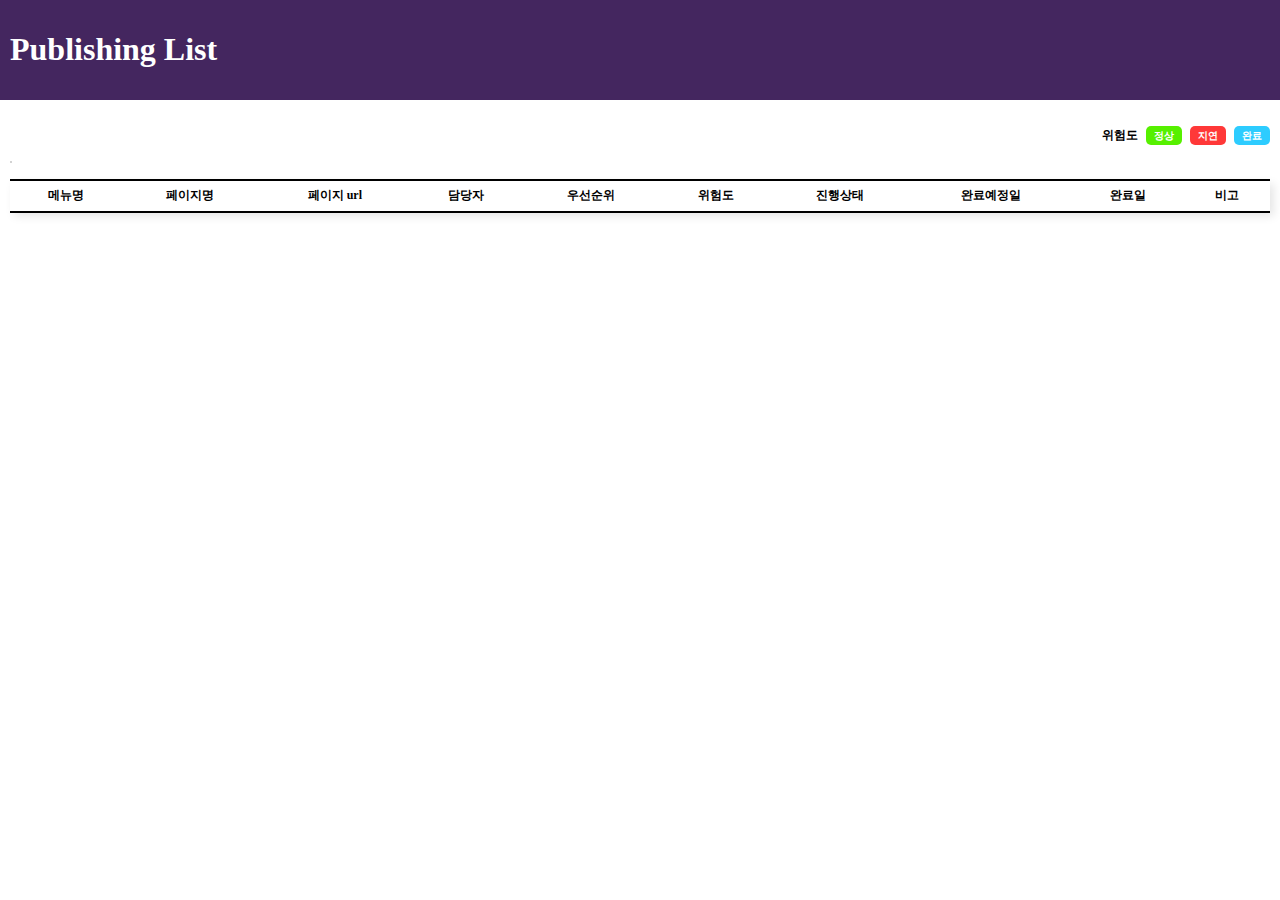
==== index.html @ 89fe056e "[DP] 우선순위 항목 추가" ====
<!DOCTYPE html>
<html lang="ko">
  <head>
    <meta charset="UTF-8" />
    <meta name="viewport" content="width=device-width, initial-scale=1.0" />
    <title>Document</title>
    <link rel="stylesheet" href="resources/styles/common.css" />
    <link rel="stylesheet" href="resources/styles/dashboard.css" />
  </head>
  <body>
    <div class="wrapper">
      <!-- header -->
      <header class="header">
        <h1 class="header-title">Publishing List</h1>
        <ul class="header-info status-info"></ul>
      </header>
      <!--// header -->

      <!-- content -->
      <main class="content">
        <div class="page-list">
          <!-- 진행상태 범례 -->
          <div class="box-status-legend">
            <strong class="reported-date"></strong>
            <h2 class="tit-status">위험도</h2>
            <ul class="list-status">
              <li class="item-status on-track">정상</li>
              <li class="item-status high-risk">지연</li>
              <li class="item-status done">완료</li>
            </ul>
          </div>
          <!-- 진행상태 범례 -->

          <!-- 필터 영역 -->
          <div class="box-status-util">
            <!-- 메뉴별 필터 -->
            <div class="box-select status-select"></div>
            <!--// 메뉴별 필터 -->

            <!-- 상태별 필터 -->
            <div class="status-checkbox">
              <!-- 위험도 필터 -->
              <div class="filter-status status-risk"></div>
              <!--// 위험도 필터 -->

              <!-- 진행상황 필터 -->
              <div class="filter-status status-progress"></div>
              <!-- 진행상황 필터 -->
            </div>
            <!--// 상태별 필터 -->
          </div>
          <!--// 필터 영역 -->
          <table class="table page-list">
            <colgroup>
              <!-- <col style="width: 15%" />
              <col style="width: 15%" />
              <col style="width: 20%" />
              <col style="width: 10%" />
              <col style="width: 10%" />
              <col style="width: 10%" />
              <col style="width: 10%" />
              <col style="width: 10%" />
              <col style="width: 10%" />
              <col style="width: 15%" /> -->
            </colgroup>
            <thead>
              <tr>
                <th>메뉴명</th>
                <th>페이지명</th>
                <th>페이지 url</th>
                <th>담당자</th>
                <th>우선순위</th>
                <th>위험도</th>
                <th>진행상태</th>
                <th>완료예정일</th>
                <th>완료일</th>
                <th>비고</th>
              </tr>
            </thead>
            <tbody></tbody>
          </table>
        </div>
      </main>
      <!--// content -->
    </div>
    <script src="https://ajax.aspnetcdn.com/ajax/jQuery/jquery-3.7.1.min.js"></script>
    <!-- <script src="https://unpkg.com/axios/dist/axios.min.js"></script> -->
    <script src="resources/js/dashboard/dashboard.js"></script>
    <script>
      $(function () {
        drawList(pageList);
        drawStatusInfo(pageList);
        initUtilities(utilsInfo);
        initializeFilters(pageList);
      });
    </script>
    <script></script>
  </body>
</html>
---- resources/styles/common.css ----
@import url(normalize.css);
@import url(variable.css);
@import url(components.css);
.wrapper {
  background: var(--white);
}
.content {
  padding: 10px;
}
.txt-left {
  text-align: left;
}
---- resources/styles/dashboard.css ----
/* input */
.checkbox {
  position: absolute;
  left: -999em;
  top: -999em;
  visibility: hidden;
  opacity: 0;
}
.checkbox + .label-checkbox {
  display: flex;
  align-items: center;
  column-gap: 4px;
  padding: 4px 8px;
  border-radius: var(--bdrxs);
  background: var(--gray60);
  color: var(--white);
  border-radius: var(--bdrxs);
  transition: width 0.35s;
  cursor: pointer;
}
.checkbox:checked + .label-checkbox {
  background: var(--pointColor);
}
/* header */
.header {
  display: flex;
  flex-direction: column;
  justify-content: space-between;
  padding: 10px;
  background: var(--pointColor);
}
.header .header-title {
  color: var(--white);
}
.header .header-info {
  display: flex;
  justify-content: flex-end;
  align-items: center;
  color: var(--white);
  column-gap: 4px;
}
.header .header-info li {
  display: flex;
  align-items: center;
  column-gap: 4px;
  font-size: 12px;
}
.header .header-info li:before {
  content: "";
  width: 1px;
  height: 12px;
  display: block;
  background: var(--gray40);
}
.header .header-info li:first-of-type:before {
  display: none;
}

.header .status-info li {
  margin-top: auto;
}
.status-bar-wrapper {
  display: flex;
  flex-wrap: wrap;
  justify-content: space-between;
  width: 150px;
  row-gap: 8px;
  align-items: flex-end;
}
.status-bar-wrapper strong {
  margin-top: auto;
}
.status-bar-tit {
  font-size: 20px;
}
.status-bar {
  overflow: hidden;
  position: relative;
  width: 150px;
  height: 10px;
  border-radius: var(--bdrmd);
  background: var(--gray40);
  box-shadow: inset 0 5px 5px var(--gray60);
}
.status-bar .status-bar-inner {
  position: absolute;
  left: 0;
  top: 0;
  bottom: 0;
  background: var(--enabled);
  border-top-right-radius: var(--bdrxs);
  border-bottom-right-radius: var(--bdrxs);
  transition: width 0.15s 0.35s;
}

/* status legend */
.box-status-legend {
  display: flex;
  align-items: center;
  justify-content: flex-end;
  column-gap: 8px;
}
.box-status-legend .tit-status {
  margin: 0;
  font-size: 12px;
}
.box-status-legend .list-status {
  display: flex;
  align-items: center;
  column-gap: 8px;
  font-size: 10px;
  font-weight: bold;
}
.item-status {
  display: flex;
  align-items: center;
  column-gap: 4px;
  padding: 4px 8px;
  color: var(--white);
  border-radius: var(--bdrxs);
}
.box-status-legend .reported-date {
  margin-right: auto;
  font-size: 12px;
  font-weight: bold;
}
.todo {
  background: var(--gray80);
}
.on-track {
  background: var(--normal);
}
.done {
  background: var(--enabled);
}
.at-risk {
  background: var(--warning);
}
.high-risk {
  background: var(--critical);
}

/* box-status-util */
.box-status-util {
  display: flex;
  align-items: center;
  column-gap: 8px;
  margin-top: 16px;
}
.status-checkbox {
  display: flex;
  align-items: center;
  column-gap: 8px;
}
.filter-status ul {
  display: flex;
  align-items: center;
  font-size: 10px;
  column-gap: 4px;
}
.filter-status li {
  display: flex;
  align-items: center;
  column-gap: 4px;
}
.filter-status .checkbox:checked + .label-checkbox.on-track {
  background: var(--normal);
}
.filter-status .checkbox:checked + .label-checkbox.at-risk {
  background: var(--warning);
}
.filter-status .checkbox:checked + .label-checkbox.high-risk {
  background: var(--critical);
}

/* table */
.table {
  width: 100%;
}
.table {
  border-collapse: collapse;
  background-color: var(--white);
  font-size: 12px;
}

.table thead {
  box-shadow: 4px 4px 10px rgba(0, 0, 0, 0.1);
}

.table td {
  padding: 8px;
  border-bottom: 1px solid var(--gray40);
  text-align: center;
}
.table td.txt-left {
  text-align: left;
}

.table th {
  padding: 8px;
  text-align: center;
  border-top: 2px solid var(--black);
  border-bottom: 2px solid var(--black);
  color: var(--black);
}

.table tbody tr:hover {
  background-color: var(--gray20);
  cursor: pointer;
}

.table .status-cell {
  display: flex;
  align-items: center;
  justify-content: center;
  column-gap: 4px;
}
.table .status {
  display: inline-flex;
  width: 10px;
  height: 10px;
  border-radius: var(--bdrfull);
}

.page-list {
  margin-top: 16px;
}

/* comment style */
.comment-list li {
  display: flex;
  align-items: center;
  gap: 4px;
}
.comment-list li:before {
  content: "";
  width: 3px;
  height: 3px;
  border-radius: var(--bdrxs);
  background: var(--gray80);
}
.comment-list li.nodata {
  justify-content: center;
}
.comment-list li.nodata::before {
  display: none;
}

.icon-new {
  display: inline-block;
  margin-right: 4px;
  padding: 4px;
  font-size: 6px;
  color: var(--white);
  font-style: normal;
  border-radius: var(--bdrxs);
  background: var(--pointColor);
}

/* 우선순위 */
.wrap-priority {
  display: grid;
  grid-template-columns: repeat(5, 1fr);
  align-items: center;
  padding: 0 2px;
  column-gap: 2px;
  border-style: solid;
  border-width: 2px;
  border-radius: var(--bdrxs);
  height: 16px;
  width: calc(100% - 10px);
  background: var(--white);
}
.wrap-priority .item-priority {
  height: calc(100% - 2px);
}
.wrap-priority .item-priority:nth-child(1) {
  border-top-left-radius: var(--bdrxs);
  border-bottom-left-radius: var(--bdrxs);
}
.wrap-priority .item-priority:nth-child(5) {
  border-top-right-radius: var(--bdrxs);
  border-bottom-right-radius: var(--bdrxs);
}
.wrap-priority.lv-1 {
  border-color: var(--enabled);
}
.wrap-priority.lv-1 .item-priority {
  background: var(--enabled);
}
.wrap-priority.lv-2 {
  border-color: var(--normal);
}
.wrap-priority.lv-2 .item-priority {
  background: var(--normal);
}
.wrap-priority.lv-3 {
  border-color: var(--caution);
}
.wrap-priority.lv-3 .item-priority {
  background: var(--caution);
}
.wrap-priority.lv-4 {
  border-color: var(--warning);
}
.wrap-priority.lv-4 .item-priority {
  background: var(--warning);
}
.wrap-priority.lv-5 {
  border-color: var(--critical);
}
.wrap-priority.lv-5 .item-priority {
  background: var(--critical);
}
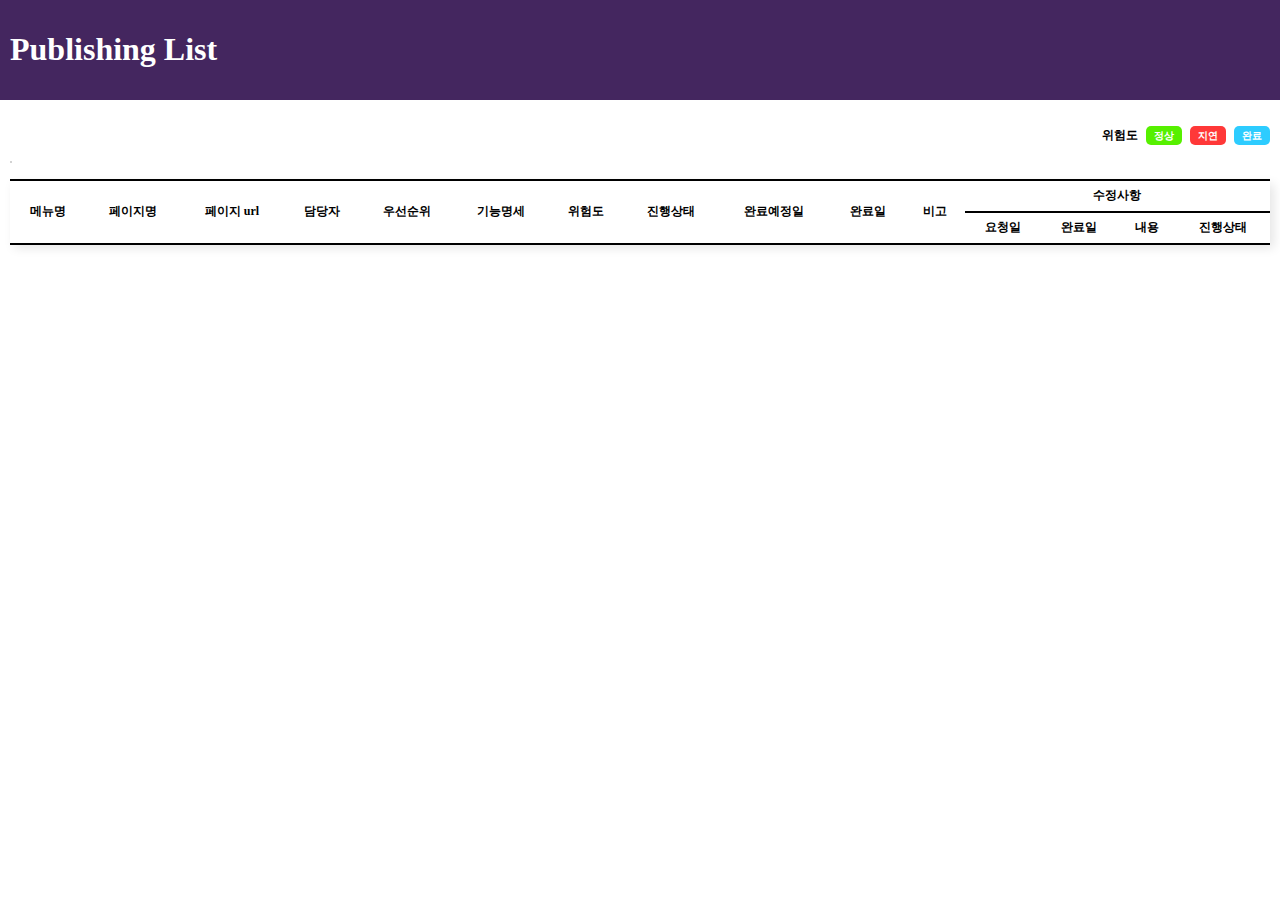
==== commit 3a2a74b2: "[DP] 수정사항 항목 추가" ====
--- a/index.html
+++ b/index.html
@@ -65,16 +65,24 @@
             </colgroup>
             <thead>
               <tr>
-                <th>메뉴명</th>
-                <th>페이지명</th>
-                <th>페이지 url</th>
-                <th>담당자</th>
-                <th>우선순위</th>
-                <th>위험도</th>
+                <th rowspan="2">메뉴명</th>
+                <th rowspan="2">페이지명</th>
+                <th rowspan="2">페이지 url</th>
+                <th rowspan="2">담당자</th>
+                <th rowspan="2">우선순위</th>
+                <th rowspan="2">기능명세</th>
+                <th rowspan="2">위험도</th>
+                <th rowspan="2">진행상태</th>
+                <th rowspan="2">완료예정일</th>
+                <th rowspan="2">완료일</th>
+                <th rowspan="2">비고</th>
+                <th colspan="4">수정사항</th>
+              </tr>
+              <tr>
+                <th>요청일</th>
+                <th>완료일</th>
+                <th>내용</th>
                 <th>진행상태</th>
-                <th>완료예정일</th>
-                <th>완료일</th>
-                <th>비고</th>
               </tr>
             </thead>
             <tbody></tbody>
--- a/resources/styles/dashboard.css
+++ b/resources/styles/dashboard.css
@@ -267,7 +267,7 @@
   border-style: solid;
   border-width: 2px;
   border-radius: var(--bdrxs);
-  height: 16px;
+  height: 12px;
   width: calc(100% - 10px);
   background: var(--white);
 }
@@ -275,12 +275,12 @@
   height: calc(100% - 2px);
 }
 .wrap-priority .item-priority:nth-child(1) {
-  border-top-left-radius: var(--bdrxs);
-  border-bottom-left-radius: var(--bdrxs);
+  border-top-left-radius: var(--bdrxxs);
+  border-bottom-left-radius: var(--bdrxxs);
 }
 .wrap-priority .item-priority:nth-child(5) {
-  border-top-right-radius: var(--bdrxs);
-  border-bottom-right-radius: var(--bdrxs);
+  border-top-right-radius: var(--bdrxxs);
+  border-bottom-right-radius: var(--bdrxxs);
 }
 .wrap-priority.lv-1 {
   border-color: var(--enabled);
@@ -312,3 +312,35 @@
 .wrap-priority.lv-5 .item-priority {
   background: var(--critical);
 }
+
+/* 기능명세 */
+.wrap-specs {
+  display: flex;
+  flex-direction: column;
+  gap: 4px;
+}
+.wrap-specs .item-specs {
+  display: flex;
+  justify-content: flex-start;
+  align-items: center;
+  margin: 0;
+  font-size: 12px;
+}
+
+/* 수정사항 */
+.modify-status {
+  display: flex;
+  align-items: center;
+  justify-content: center;
+  padding: 4px 2px;
+  border-radius: var(--bdrxs);
+}
+.modify-status.status-pending {
+  background: var(--disabled);
+}
+.modify-status.status-ongoing {
+  background: var(--normal);
+}
+.modify-status.status-done {
+  background: var(--enabled);
+}
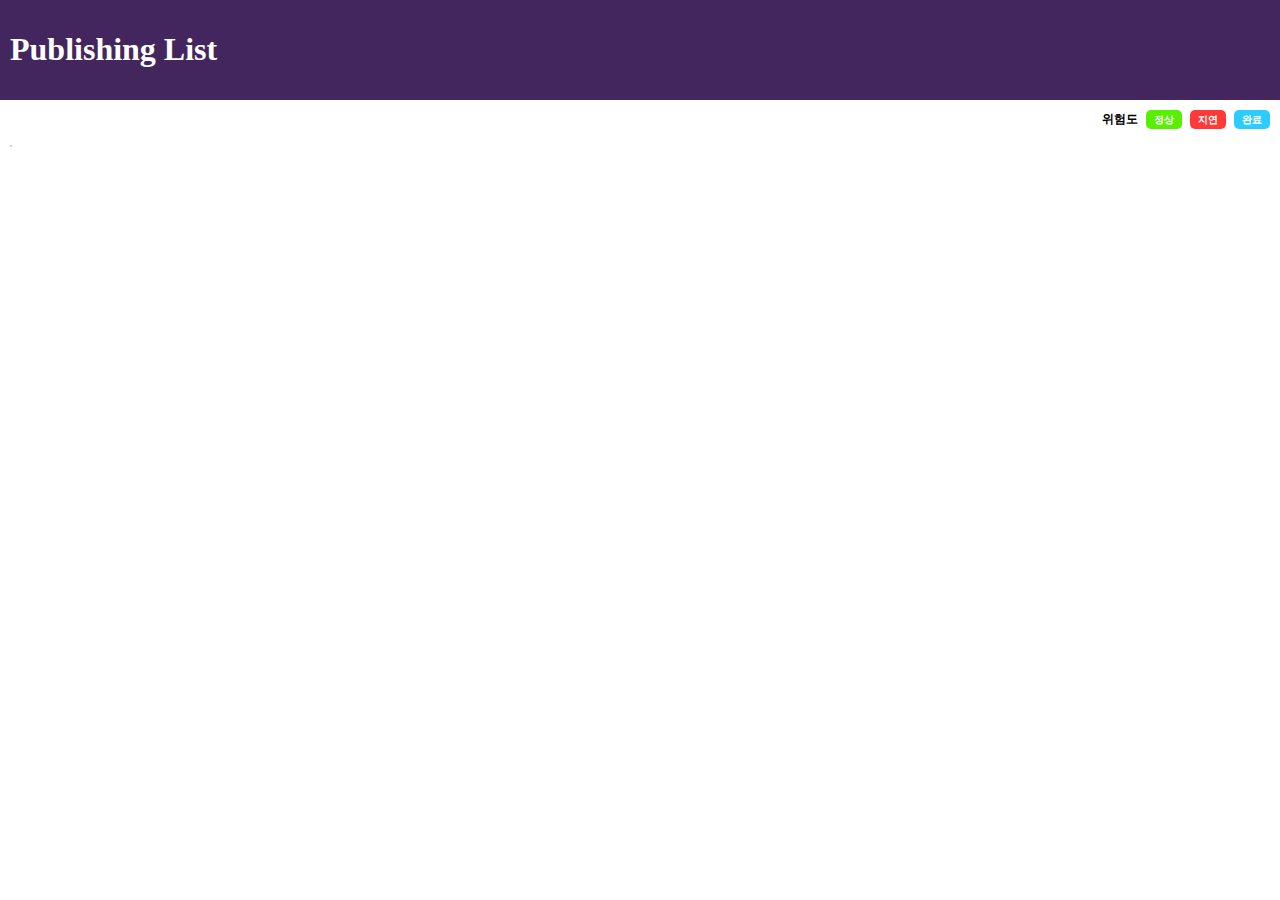
==== commit d4395bd6: "[DP] filter 기능 개선" ====
--- a/index.html
+++ b/index.html
@@ -18,41 +18,41 @@
 
       <!-- content -->
       <main class="content">
-        <div class="page-list">
-          <!-- 진행상태 범례 -->
-          <div class="box-status-legend">
-            <strong class="reported-date"></strong>
-            <h2 class="tit-status">위험도</h2>
-            <ul class="list-status">
-              <li class="item-status on-track">정상</li>
-              <li class="item-status high-risk">지연</li>
-              <li class="item-status done">완료</li>
-            </ul>
+        <!-- 진행상태 범례 -->
+        <div class="box-status-legend">
+          <strong class="reported-date"></strong>
+          <h2 class="tit-status">위험도</h2>
+          <ul class="list-status">
+            <li class="item-status on-track">정상</li>
+            <li class="item-status high-risk">지연</li>
+            <li class="item-status done">완료</li>
+          </ul>
+        </div>
+        <!-- 진행상태 범례 -->
+
+        <!-- 필터 영역 -->
+        <div class="box-status-util">
+          <!-- 메뉴별 필터 -->
+          <div class="box-select status-select"></div>
+          <!--// 메뉴별 필터 -->
+
+          <!-- 상태별 필터 -->
+          <div class="status-checkbox">
+            <!-- 위험도 필터 -->
+            <div class="filter-status status-risk"></div>
+            <!--// 위험도 필터 -->
+
+            <!-- 진행상황 필터 -->
+            <div class="filter-status status-progress"></div>
+            <!-- 진행상황 필터 -->
           </div>
-          <!-- 진행상태 범례 -->
-
-          <!-- 필터 영역 -->
-          <div class="box-status-util">
-            <!-- 메뉴별 필터 -->
-            <div class="box-select status-select"></div>
-            <!--// 메뉴별 필터 -->
-
-            <!-- 상태별 필터 -->
-            <div class="status-checkbox">
-              <!-- 위험도 필터 -->
-              <div class="filter-status status-risk"></div>
-              <!--// 위험도 필터 -->
-
-              <!-- 진행상황 필터 -->
-              <div class="filter-status status-progress"></div>
-              <!-- 진행상황 필터 -->
-            </div>
-            <!--// 상태별 필터 -->
-          </div>
-          <!--// 필터 영역 -->
+          <!--// 상태별 필터 -->
+        </div>
+        <!--// 필터 영역 -->
+        <!-- <div class="page-list" style="display: none">
           <table class="table page-list">
             <colgroup>
-              <!-- <col style="width: 15%" />
+              <col style="width: 15%" />
               <col style="width: 15%" />
               <col style="width: 20%" />
               <col style="width: 10%" />
@@ -61,7 +61,7 @@
               <col style="width: 10%" />
               <col style="width: 10%" />
               <col style="width: 10%" />
-              <col style="width: 15%" /> -->
+              <col style="width: 15%" />
             </colgroup>
             <thead>
               <tr>
@@ -87,7 +87,11 @@
             </thead>
             <tbody></tbody>
           </table>
-        </div>
+        </div> -->
+
+        <!-- page list -->
+        <div class="page-list-wrapper"></div>
+        <!--// page list -->
       </main>
       <!--// content -->
     </div>
@@ -96,10 +100,13 @@
     <script src="resources/js/dashboard/dashboard.js"></script>
     <script>
       $(function () {
-        drawList(pageList);
-        drawStatusInfo(pageList);
+        var { columns, rows } = pageList;
+        var COLUMNS = columns;
+        drawTable(COLUMNS, rows);
+        drawStatusInfo(rows);
         initUtilities(utilsInfo);
-        initializeFilters(pageList);
+        initializeFilters(rows);
+        // drawList(rows);
       });
     </script>
     <script></script>
--- a/resources/styles/dashboard.css
+++ b/resources/styles/dashboard.css
@@ -334,6 +334,7 @@
   justify-content: center;
   padding: 4px 2px;
   border-radius: var(--bdrxs);
+  color: var(--white);
 }
 .modify-status.status-pending {
   background: var(--disabled);
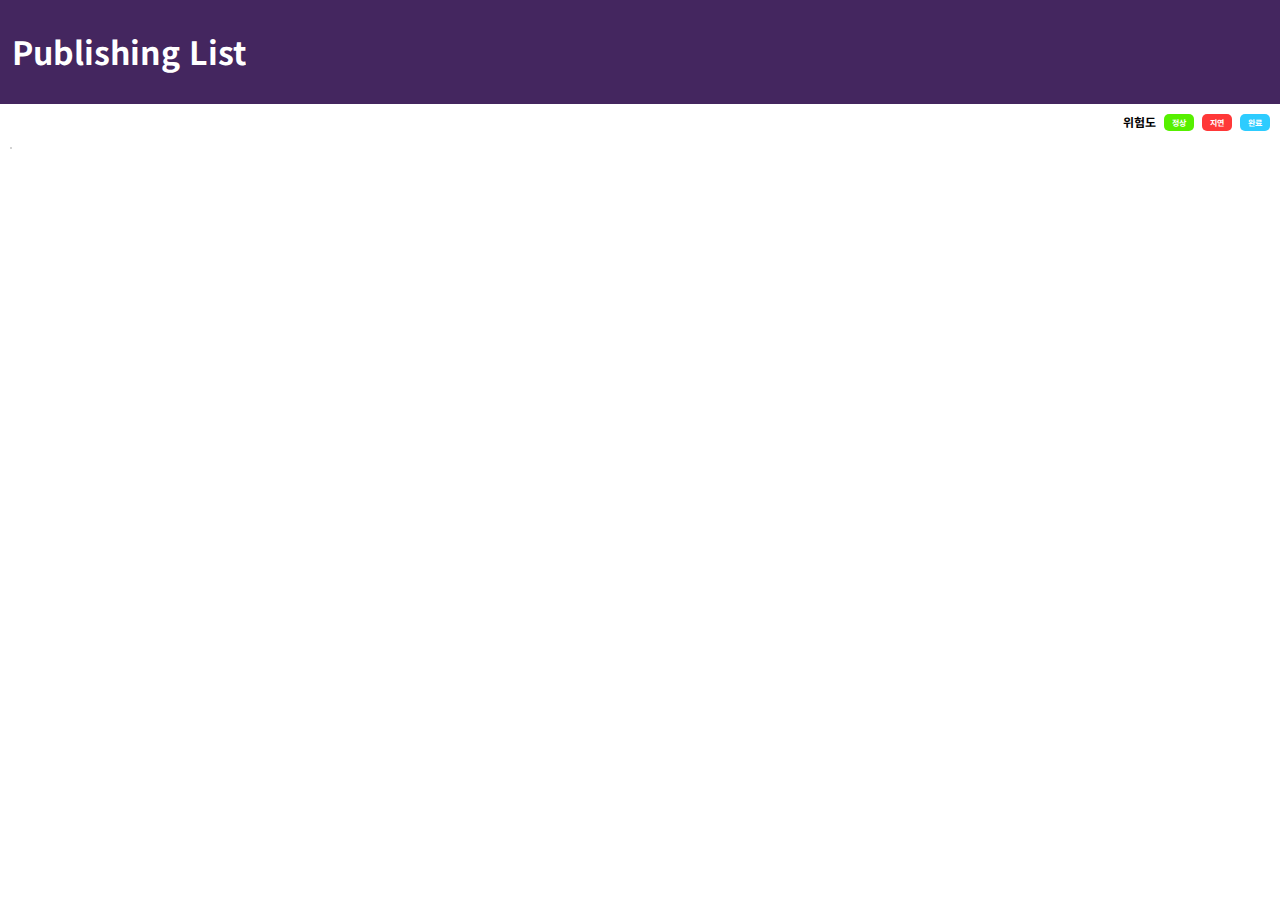
==== commit 5e9296a0: "[DP] design system 적용중" ====
--- a/index.html
+++ b/index.html
@@ -6,6 +6,12 @@
     <title>Document</title>
     <link rel="stylesheet" href="resources/styles/common.css" />
     <link rel="stylesheet" href="resources/styles/dashboard.css" />
+    <link rel="preconnect" href="https://fonts.googleapis.com" />
+    <link rel="preconnect" href="https://fonts.gstatic.com" crossorigin />
+    <link
+      href="https://fonts.googleapis.com/css2?family=Noto+Sans+KR:wght@100..900&display=swap"
+      rel="stylesheet"
+    />
   </head>
   <body>
     <div class="wrapper">
@@ -49,45 +55,6 @@
           <!--// 상태별 필터 -->
         </div>
         <!--// 필터 영역 -->
-        <!-- <div class="page-list" style="display: none">
-          <table class="table page-list">
-            <colgroup>
-              <col style="width: 15%" />
-              <col style="width: 15%" />
-              <col style="width: 20%" />
-              <col style="width: 10%" />
-              <col style="width: 10%" />
-              <col style="width: 10%" />
-              <col style="width: 10%" />
-              <col style="width: 10%" />
-              <col style="width: 10%" />
-              <col style="width: 15%" />
-            </colgroup>
-            <thead>
-              <tr>
-                <th rowspan="2">메뉴명</th>
-                <th rowspan="2">페이지명</th>
-                <th rowspan="2">페이지 url</th>
-                <th rowspan="2">담당자</th>
-                <th rowspan="2">우선순위</th>
-                <th rowspan="2">기능명세</th>
-                <th rowspan="2">위험도</th>
-                <th rowspan="2">진행상태</th>
-                <th rowspan="2">완료예정일</th>
-                <th rowspan="2">완료일</th>
-                <th rowspan="2">비고</th>
-                <th colspan="4">수정사항</th>
-              </tr>
-              <tr>
-                <th>요청일</th>
-                <th>완료일</th>
-                <th>내용</th>
-                <th>진행상태</th>
-              </tr>
-            </thead>
-            <tbody></tbody>
-          </table>
-        </div> -->
 
         <!-- page list -->
         <div class="page-list-wrapper"></div>
@@ -96,7 +63,9 @@
       <!--// content -->
     </div>
     <script src="https://ajax.aspnetcdn.com/ajax/jQuery/jquery-3.7.1.min.js"></script>
-    <!-- <script src="https://unpkg.com/axios/dist/axios.min.js"></script> -->
+    <script src="resources/js/dashboard/pageListData.js"></script>
+    <script src="resources/js/dashboard/utilsData.js"></script>
+    <script src="resources/js/dashboard/module.function.js"></script>
     <script src="resources/js/dashboard/dashboard.js"></script>
     <script>
       $(function () {
@@ -106,7 +75,6 @@
         drawStatusInfo(rows);
         initUtilities(utilsInfo);
         initializeFilters(rows);
-        // drawList(rows);
       });
     </script>
     <script></script>
--- a/resources/styles/common.css
+++ b/resources/styles/common.css
@@ -1,5 +1,6 @@
 @import url(normalize.css);
 @import url(variable.css);
+@import url(fonts.css);
 @import url(components.css);
 .wrapper {
   background: var(--white);
--- a/resources/styles/dashboard.css
+++ b/resources/styles/dashboard.css
@@ -5,73 +5,77 @@
   top: -999em;
   visibility: hidden;
   opacity: 0;
-}
-.checkbox + .label-checkbox {
-  display: flex;
-  align-items: center;
-  column-gap: 4px;
-  padding: 4px 8px;
-  border-radius: var(--bdrxs);
-  background: var(--gray60);
-  color: var(--white);
-  border-radius: var(--bdrxs);
-  transition: width 0.35s;
-  cursor: pointer;
-}
-.checkbox:checked + .label-checkbox {
-  background: var(--pointColor);
-}
+
+  & + .label-checkbox {
+    display: flex;
+    align-items: center;
+    column-gap: var(--space-4);
+    padding: var(--space-4) var(--space-8);
+    border-radius: var(--bdrxs);
+    background: var(--gray60);
+    color: var(--white);
+    border-radius: var(--bdrxs);
+    transition: width 0.35s;
+    cursor: pointer;
+  }
+  &:checked + .label-checkbox {
+    background: var(--pointColor);
+  }
+}
+
 /* header */
 .header {
   display: flex;
   flex-direction: column;
   justify-content: space-between;
-  padding: 10px;
-  background: var(--pointColor);
-}
-.header .header-title {
-  color: var(--white);
-}
-.header .header-info {
-  display: flex;
-  justify-content: flex-end;
-  align-items: center;
-  color: var(--white);
-  column-gap: 4px;
-}
-.header .header-info li {
-  display: flex;
-  align-items: center;
-  column-gap: 4px;
-  font-size: 12px;
-}
-.header .header-info li:before {
-  content: "";
-  width: 1px;
-  height: 12px;
-  display: block;
-  background: var(--gray40);
-}
-.header .header-info li:first-of-type:before {
-  display: none;
-}
-
-.header .status-info li {
-  margin-top: auto;
+  padding: var(--space-12);
+  background: var(--color-primary);
+
+  & .header-title {
+    color: var(--white);
+  }
+  & .header-info {
+    display: flex;
+    justify-content: flex-end;
+    align-items: center;
+    color: var(--white);
+    column-gap: var(--space-4);
+  }
+  & .header-info li {
+    display: flex;
+    align-items: center;
+    column-gap: var(--space-4);
+    font-size: var(--font-size-12);
+  }
+  & .header-info li:before {
+    content: "";
+    width: 1px;
+    height: 12px;
+    display: block;
+    background: var(--gray40);
+  }
+  & .header-info li:first-of-type:before {
+    display: none;
+  }
+
+  & .status-info li {
+    margin-top: auto;
+  }
 }
 .status-bar-wrapper {
   display: flex;
   flex-wrap: wrap;
   justify-content: space-between;
   width: 150px;
-  row-gap: 8px;
+  row-gap: var(--space-8);
   align-items: flex-end;
-}
-.status-bar-wrapper strong {
-  margin-top: auto;
+
+  & strong {
+    margin-top: auto;
+  }
 }
 .status-bar-tit {
-  font-size: 20px;
+  font-size: var(--font-size-20);
 }
 .status-bar {
   overflow: hidden;
@@ -81,47 +85,48 @@
   border-radius: var(--bdrmd);
   background: var(--gray40);
   box-shadow: inset 0 5px 5px var(--gray60);
-}
-.status-bar .status-bar-inner {
-  position: absolute;
-  left: 0;
-  top: 0;
-  bottom: 0;
-  background: var(--enabled);
-  border-top-right-radius: var(--bdrxs);
-  border-bottom-right-radius: var(--bdrxs);
-  transition: width 0.15s 0.35s;
-}
-
+
+  & .status-bar-inner {
+    position: absolute;
+    left: 0;
+    top: 0;
+    bottom: 0;
+    background: var(--enabled);
+    border-top-right-radius: var(--bdrxs);
+    border-bottom-right-radius: var(--bdrxs);
+    transition: width 0.15s 0.35s;
+  }
+}
 /* status legend */
 .box-status-legend {
   display: flex;
   align-items: center;
   justify-content: flex-end;
-  column-gap: 8px;
-}
-.box-status-legend .tit-status {
-  margin: 0;
-  font-size: 12px;
-}
-.box-status-legend .list-status {
-  display: flex;
-  align-items: center;
-  column-gap: 8px;
-  font-size: 10px;
-  font-weight: bold;
+  column-gap: var(--space-8);
+
+  & .tit-status {
+    margin: 0;
+    font-size: var(--font-size-12);
+  }
+  & .list-status {
+    display: flex;
+    align-items: center;
+    column-gap: var(--space-8);
+    font-size: var(--font-size-8);
+    font-weight: bold;
+  }
 }
 .item-status {
   display: flex;
   align-items: center;
-  column-gap: 4px;
-  padding: 4px 8px;
+  column-gap: var(--space-4);
+  padding: var(--space-4) var(--space-8);
   color: var(--white);
   border-radius: var(--bdrxs);
 }
 .box-status-legend .reported-date {
   margin-right: auto;
-  font-size: 12px;
+  font-size: var(--font-size-12);
   font-weight: bold;
 }
 .todo {
@@ -144,82 +149,81 @@
 .box-status-util {
   display: flex;
   align-items: center;
-  column-gap: 8px;
+  column-gap: var(--space-8);
   margin-top: 16px;
 }
 .status-checkbox {
   display: flex;
   align-items: center;
-  column-gap: 8px;
+  column-gap: var(--space-8);
 }
 .filter-status ul {
   display: flex;
   align-items: center;
-  font-size: 10px;
-  column-gap: 4px;
-}
-.filter-status li {
-  display: flex;
-  align-items: center;
-  column-gap: 4px;
-}
-.filter-status .checkbox:checked + .label-checkbox.on-track {
-  background: var(--normal);
-}
-.filter-status .checkbox:checked + .label-checkbox.at-risk {
-  background: var(--warning);
-}
-.filter-status .checkbox:checked + .label-checkbox.high-risk {
-  background: var(--critical);
+  font-size: var(--font-size-8);
+  column-gap: var(--space-4);
+
+  & li {
+    display: flex;
+    align-items: center;
+    column-gap: var(--space-4);
+  }
+  & .checkbox:checked + .label-checkbox.on-track {
+    background: var(--normal);
+  }
+  & .checkbox:checked + .label-checkbox.at-risk {
+    background: var(--warning);
+  }
+  & .checkbox:checked + .label-checkbox.high-risk {
+    background: var(--critical);
+  }
 }
 
 /* table */
 .table {
   width: 100%;
-}
-.table {
   border-collapse: collapse;
   background-color: var(--white);
-  font-size: 12px;
-}
-
-.table thead {
-  box-shadow: 4px 4px 10px rgba(0, 0, 0, 0.1);
-}
-
-.table td {
-  padding: 8px;
-  border-bottom: 1px solid var(--gray40);
-  text-align: center;
-}
-.table td.txt-left {
-  text-align: left;
-}
-
-.table th {
-  padding: 8px;
-  text-align: center;
-  border-top: 2px solid var(--black);
-  border-bottom: 2px solid var(--black);
-  color: var(--black);
-}
-
-.table tbody tr:hover {
-  background-color: var(--gray20);
-  cursor: pointer;
-}
-
-.table .status-cell {
-  display: flex;
-  align-items: center;
-  justify-content: center;
-  column-gap: 4px;
-}
-.table .status {
-  display: inline-flex;
-  width: 10px;
-  height: 10px;
-  border-radius: var(--bdrfull);
+  font-size: var(--font-size-12);
+
+  & thead {
+    box-shadow: var(--space-4) var(--space-4) 10px rgba(0, 0, 0, 0.1);
+  }
+
+  & td {
+    padding: var(--space-8);
+    border-bottom: 1px solid var(--gray40);
+    text-align: center;
+  }
+  & td.txt-left {
+    text-align: left;
+  }
+
+  & th {
+    padding: var(--space-8);
+    text-align: center;
+    border-top: 2px solid var(--black);
+    border-bottom: 2px solid var(--black);
+    color: var(--black);
+  }
+
+  & tbody tr:hover {
+    background-color: var(--gray20);
+    cursor: pointer;
+  }
+
+  & .status-cell {
+    display: flex;
+    align-items: center;
+    justify-content: center;
+    column-gap: var(--space-4);
+  }
+  & .status {
+    display: inline-flex;
+    width: 10px;
+    height: 10px;
+    border-radius: var(--bdrfull);
+  }
 }
 
 .page-list {
@@ -230,26 +234,27 @@
 .comment-list li {
   display: flex;
   align-items: center;
-  gap: 4px;
-}
-.comment-list li:before {
-  content: "";
-  width: 3px;
-  height: 3px;
-  border-radius: var(--bdrxs);
-  background: var(--gray80);
-}
-.comment-list li.nodata {
-  justify-content: center;
-}
-.comment-list li.nodata::before {
-  display: none;
+  gap: var(--space-4);
+
+  &:before {
+    content: "";
+    width: 3px;
+    height: 3px;
+    border-radius: var(--bdrxs);
+    background: var(--gray80);
+  }
+  &.nodata {
+    justify-content: center;
+  }
+  &.nodata::before {
+    display: none;
+  }
 }
 
 .icon-new {
   display: inline-block;
-  margin-right: 4px;
-  padding: 4px;
+  margin-right: var(--space-4);
+  padding: var(--space-4);
   font-size: 6px;
   color: var(--white);
   font-style: normal;
@@ -270,78 +275,83 @@
   height: 12px;
   width: calc(100% - 10px);
   background: var(--white);
-}
-.wrap-priority .item-priority {
-  height: calc(100% - 2px);
-}
-.wrap-priority .item-priority:nth-child(1) {
-  border-top-left-radius: var(--bdrxxs);
-  border-bottom-left-radius: var(--bdrxxs);
-}
-.wrap-priority .item-priority:nth-child(5) {
-  border-top-right-radius: var(--bdrxxs);
-  border-bottom-right-radius: var(--bdrxxs);
-}
-.wrap-priority.lv-1 {
-  border-color: var(--enabled);
-}
-.wrap-priority.lv-1 .item-priority {
-  background: var(--enabled);
-}
-.wrap-priority.lv-2 {
-  border-color: var(--normal);
-}
-.wrap-priority.lv-2 .item-priority {
-  background: var(--normal);
-}
-.wrap-priority.lv-3 {
-  border-color: var(--caution);
-}
-.wrap-priority.lv-3 .item-priority {
-  background: var(--caution);
-}
-.wrap-priority.lv-4 {
-  border-color: var(--warning);
-}
-.wrap-priority.lv-4 .item-priority {
-  background: var(--warning);
-}
-.wrap-priority.lv-5 {
-  border-color: var(--critical);
-}
-.wrap-priority.lv-5 .item-priority {
-  background: var(--critical);
+
+  & .item-priority {
+    height: calc(100% - 2px);
+
+    &:nth-child(1) {
+      border-top-left-radius: var(--bdrxxs);
+      border-bottom-left-radius: var(--bdrxxs);
+    }
+    &:nth-child(5) {
+      border-top-right-radius: var(--bdrxxs);
+      border-bottom-right-radius: var(--bdrxxs);
+    }
+  }
+  &.lv-1 {
+    border-color: var(--enabled);
+  }
+  &.lv-1 .item-priority {
+    background: var(--enabled);
+  }
+  &.lv-2 {
+    border-color: var(--normal);
+  }
+  &.lv-2 .item-priority {
+    background: var(--normal);
+  }
+  &.lv-3 {
+    border-color: var(--caution);
+  }
+  &.lv-3 .item-priority {
+    background: var(--caution);
+  }
+  &.lv-4 {
+    border-color: var(--warning);
+
+    & .item-priority {
+      background: var(--warning);
+    }
+  }
+  &.lv-5 {
+    border-color: var(--critical);
+  }
+  &.lv-5 .item-priority {
+    background: var(--critical);
+  }
 }
 
 /* 기능명세 */
 .wrap-specs {
   display: flex;
   flex-direction: column;
-  gap: 4px;
-}
-.wrap-specs .item-specs {
-  display: flex;
-  justify-content: flex-start;
-  align-items: center;
-  margin: 0;
-  font-size: 12px;
+  gap: var(--space-4);
+
+  & .item-specs {
+    display: flex;
+    justify-content: flex-start;
+    align-items: center;
+    margin: 0;
+    font-size: var(--font-size-12);
+  }
 }
 
 /* 수정사항 */
-.modify-status {
+.progress {
   display: flex;
   align-items: center;
   justify-content: center;
-  padding: 4px 2px;
+  padding: var(--space-4) 2px;
   border-radius: var(--bdrxs);
   color: var(--white);
-}
-.modify-status.status-pending {
-  background: var(--disabled);
-}
-.modify-status.status-ongoing {
-  background: var(--normal);
-}
-.modify-status.status-done {
-  background: var(--enabled);
-}
+
+  &.status-pending {
+    background: var(--disabled);
+  }
+  &.status-ongoing {
+    background: var(--normal);
+  }
+  &.status-done {
+    background: var(--enabled);
+  }
+}
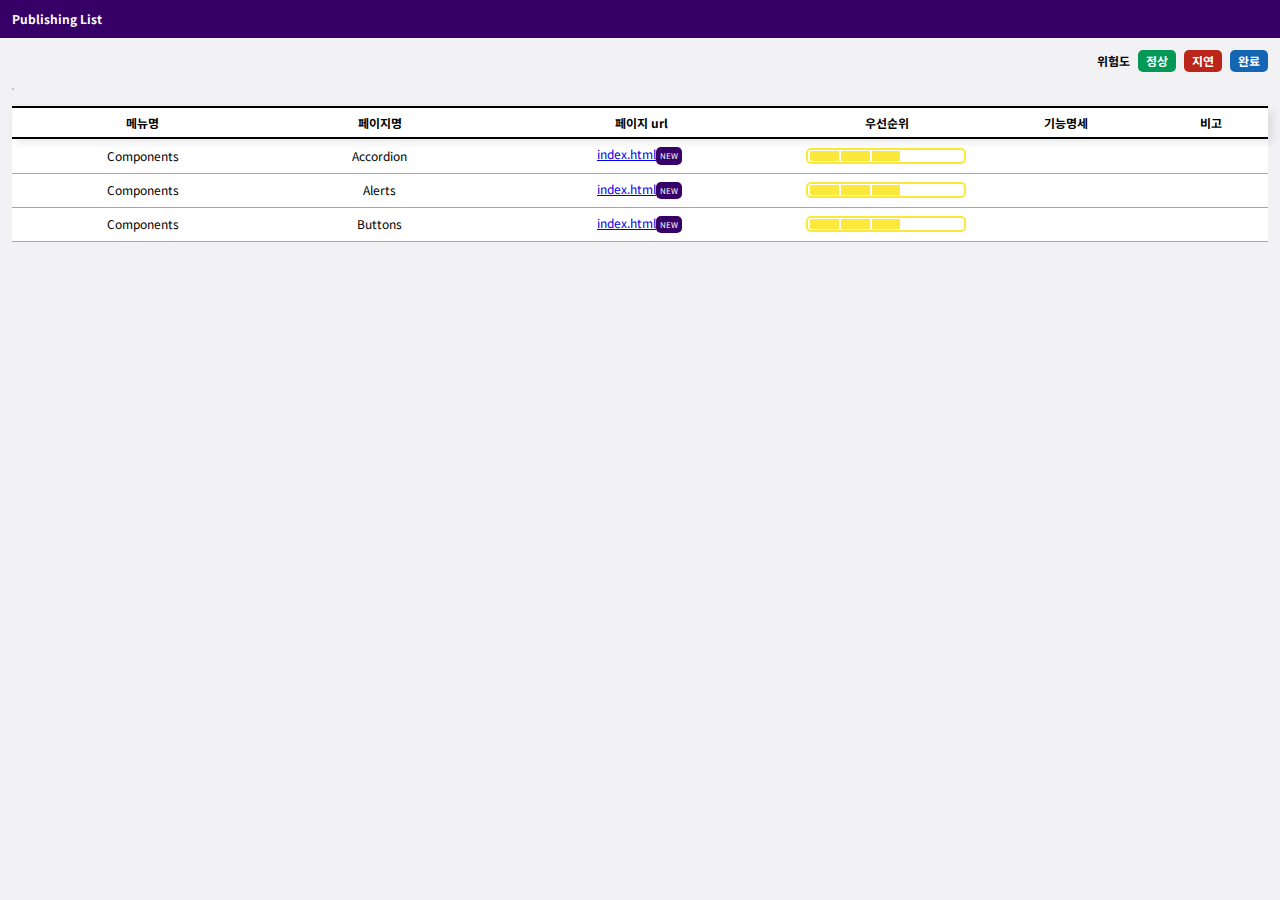
==== commit f9fa9a9c: "[DP] button 가이드 추가" ====
--- a/index.html
+++ b/index.html
@@ -68,7 +68,7 @@
     <script src="resources/js/dashboard/module.function.js"></script>
     <script src="resources/js/dashboard/dashboard.js"></script>
     <script>
-      $(function () {
+      document.addEventListener("DOMContentLoaded", function () {
         var { columns, rows } = pageList;
         var COLUMNS = columns;
         drawTable(COLUMNS, rows);
@@ -76,6 +76,7 @@
         initUtilities(utilsInfo);
         initializeFilters(rows);
       });
+      $(function () {});
     </script>
     <script></script>
   </body>
--- a/resources/styles/common.css
+++ b/resources/styles/common.css
@@ -1,13 +1,85 @@
 @import url(normalize.css);
 @import url(variable.css);
 @import url(fonts.css);
-@import url(components.css);
+
+/* import components */
+@import url(component/icons.css);
+@import url(component/buttons.css);
+@import url(component/forms.css);
+@import url(component/accordion.css);
+@import url(component/alert.css);
+
+/* TODO: import layouts */
 .wrapper {
-  background: var(--white);
+  overflow: hidden;
+  overflow-y: auto;
+  height: 100dvh;
+  background: var(--suface-primary);
 }
 .content {
-  padding: 10px;
+  padding: var(--space-12);
+
+  .content-title {
+    padding: var(--space-8) 0;
+    border-bottom: 2px solid var(--gray-900);
+  }
 }
 .txt-left {
   text-align: left;
 }
+
+/* box componets */
+.box-wrapper {
+  display: grid;
+  align-items: start;
+  gap: var(--space-8);
+  margin: var(--space-12) 0;
+
+  /*TODO: [ ] grid 계산 필요 */
+  &[grid-xs="2"] {
+    grid-template-columns: repeat(2, 1fr);
+  }
+  &[grid-xs="3"] {
+    grid-template-columns: repeat(3, 1fr);
+  }
+  &[grid-xs="4"] {
+    grid-template-columns: repeat(4, 1fr);
+  }
+  &[grid-xs="5"] {
+    grid-template-columns: repeat(5, 1fr);
+  }
+  &[grid-xs="6"] {
+    grid-template-columns: repeat(6, 1fr);
+  }
+  &[grid-xs="7"] {
+    grid-template-columns: repeat(7, 1fr);
+  }
+  &[grid-xs="8"] {
+    grid-template-columns: repeat(8, 1fr);
+  }
+  &[grid-xs="9"] {
+    grid-template-columns: repeat(9, 1fr);
+  }
+  &[grid-xs="10"] {
+    grid-template-columns: repeat(10, 1fr);
+  }
+  &[grid-xs="11"] {
+    grid-template-columns: repeat(11, 1fr);
+  }
+  &[grid-xs="12"] {
+    grid-template-columns: repeat(12, 1fr);
+  }
+}
+.box-section {
+  .box-section-title {
+    border-bottom: 1px solid var(--gray-900);
+  }
+  .box-section-cont {
+    display: flex;
+    flex-wrap: wrap;
+    padding: var(--space-8);
+    margin: var(--space-8) 0;
+    gap: var(--space-8);
+    /* background: var(--gray-200); */
+  }
+}
--- a/resources/styles/dashboard.css
+++ b/resources/styles/dashboard.css
@@ -12,14 +12,14 @@
     column-gap: var(--space-4);
     padding: var(--space-4) var(--space-8);
     border-radius: var(--bdrxs);
-    background: var(--gray60);
+    background: var(--gray-600);
     color: var(--white);
     border-radius: var(--bdrxs);
     transition: width 0.35s;
     cursor: pointer;
   }
   &:checked + .label-checkbox {
-    background: var(--pointColor);
+    background: var(--color-primary);
   }
 }
 
@@ -52,7 +52,7 @@
     width: 1px;
     height: 12px;
     display: block;
-    background: var(--gray40);
+    background: var(--gray-400);
   }
   & .header-info li:first-of-type:before {
     display: none;
@@ -83,8 +83,8 @@
   width: 150px;
   height: 10px;
   border-radius: var(--bdrmd);
-  background: var(--gray40);
-  box-shadow: inset 0 5px 5px var(--gray60);
+  background: var(--gray-400);
+  box-shadow: inset 0 5px 5px var(--gray-600);
 
   & .status-bar-inner {
     position: absolute;
@@ -112,7 +112,7 @@
     display: flex;
     align-items: center;
     column-gap: var(--space-8);
-    font-size: var(--font-size-8);
+    font-size: var(--font-size-12);
     font-weight: bold;
   }
 }
@@ -130,7 +130,7 @@
   font-weight: bold;
 }
 .todo {
-  background: var(--gray80);
+  background: var(--gray-800);
 }
 .on-track {
   background: var(--normal);
@@ -160,7 +160,7 @@
 .filter-status ul {
   display: flex;
   align-items: center;
-  font-size: var(--font-size-8);
+  font-size: var(--font-size-12);
   column-gap: var(--space-4);
 
   & li {
@@ -192,7 +192,7 @@
 
   & td {
     padding: var(--space-8);
-    border-bottom: 1px solid var(--gray40);
+    border-bottom: 1px solid var(--gray-400);
     text-align: center;
   }
   & td.txt-left {
@@ -208,7 +208,7 @@
   }
 
   & tbody tr:hover {
-    background-color: var(--gray20);
+    background-color: var(--gray-50);
     cursor: pointer;
   }
 
@@ -241,7 +241,7 @@
     width: 3px;
     height: 3px;
     border-radius: var(--bdrxs);
-    background: var(--gray80);
+    background: var(--gray-800);
   }
   &.nodata {
     justify-content: center;
@@ -255,11 +255,11 @@
   display: inline-block;
   margin-right: var(--space-4);
   padding: var(--space-4);
-  font-size: 6px;
+  font-size: var(--font-size-8);
   color: var(--white);
   font-style: normal;
   border-radius: var(--bdrxs);
-  background: var(--pointColor);
+  background: var(--color-primary);
 }
 
 /* 우선순위 */
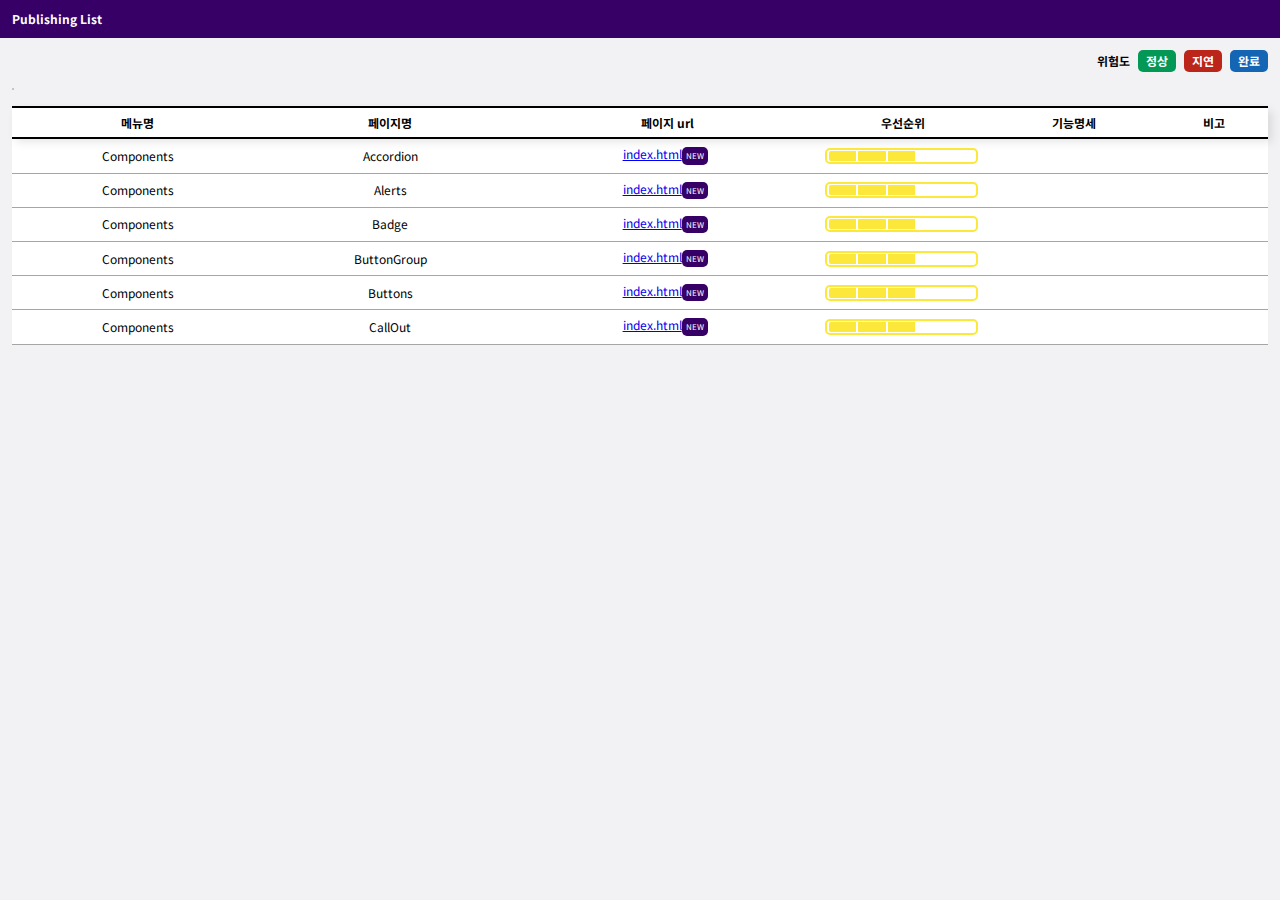
==== commit 319f95d3: "[DP][badge] 컴포넌트 생성" ====
--- a/index.html
+++ b/index.html
@@ -71,6 +71,12 @@
       document.addEventListener("DOMContentLoaded", function () {
         var { columns, rows } = pageList;
         var COLUMNS = columns;
+        // data 정렬
+        rows.sort(function (a, b) {
+          if (a.pageNm > b.pageNm) return 1;
+          if (a.pageNm < b.pageNm) return -1;
+          if (a.pageNm === b.pageNm) return 0;
+        });
         drawTable(COLUMNS, rows);
         drawStatusInfo(rows);
         initUtilities(utilsInfo);
--- a/resources/styles/common.css
+++ b/resources/styles/common.css
@@ -5,9 +5,12 @@
 /* import components */
 @import url(component/icons.css);
 @import url(component/buttons.css);
+@import url(component/buttonGroups.css);
 @import url(component/forms.css);
 @import url(component/accordion.css);
 @import url(component/alert.css);
+@import url(component/callout.css);
+@import url(component/badge.css);
 
 /* TODO: import layouts */
 .wrapper {
@@ -77,9 +80,9 @@
   .box-section-cont {
     display: flex;
     flex-wrap: wrap;
+    align-items: center;
     padding: var(--space-8);
     margin: var(--space-8) 0;
     gap: var(--space-8);
-    /* background: var(--gray-200); */
   }
 }
